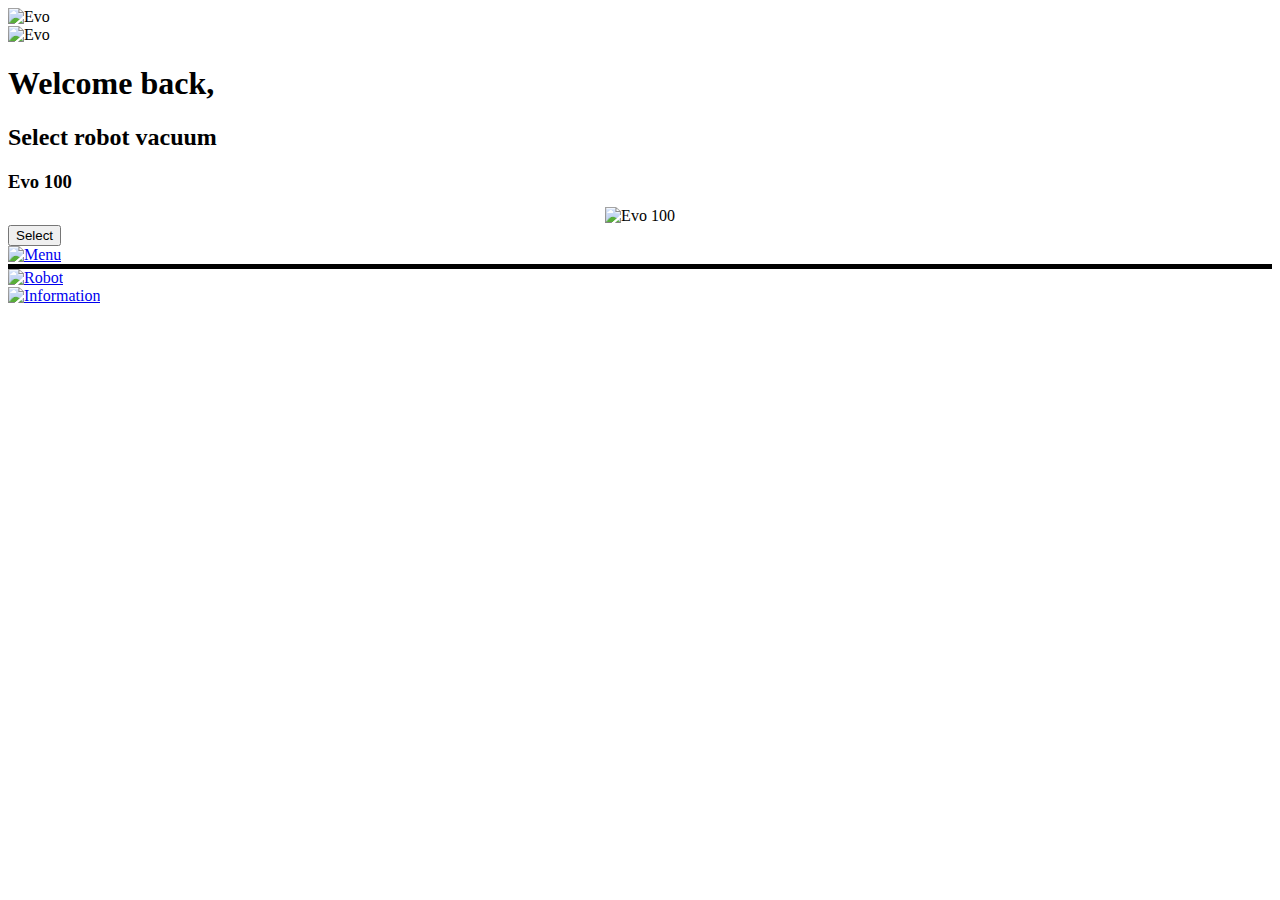
==== index.html @ cd54018f "Add files via upload" ====
<!DOCTYPE html>
<html lang="lt">
<head>
    <meta charset="UTF-8">
    <meta name="viewport" content="width=device-width, initial-scale=1.0">
    <title>Evo robot vacuums</title>
    <link rel="preconnect" href="https://fonts.gstatic.com">
    <link href="https://fonts.googleapis.com/css2?family=Itim&family=Poppins&display=swap" rel="stylesheet">
    <link href="style.css" type="text/css" rel="stylesheet">
</head>
<body>
  <div class="loader-content">
      <div class="loader"><img src="photos/logo.png" alt="Evo"></div>
      <div class="loading"></div>
  </div>
   <img src="photos/logo.png" alt="Evo" width="50%">
    <h1>Welcome back,</h1>
    <h2>Select robot vacuum</h2>
    <div class="robot">
        <h3>Evo 100</h3>
        <div style="display: flex; justify-content: center; align-items: center; margin-top: -5px;">
        <img src="photos/robot.png" alt="Evo 100">
        </div>
        <button>Select</button>
    </div>
    <div class="buttons">
        <div><a href="menu.html"><img src="photos/menu-button.png" alt="Menu"></a></div>
        <div style="border-top: 5px solid black;"><a href="index.html"><img src="photos/robot-button.png" alt="Robot"></a></div>
        <div><a href="settings.html"><img src="photos/human-button.png" alt="Information"></a></div>
    </div>
</body>
</html>
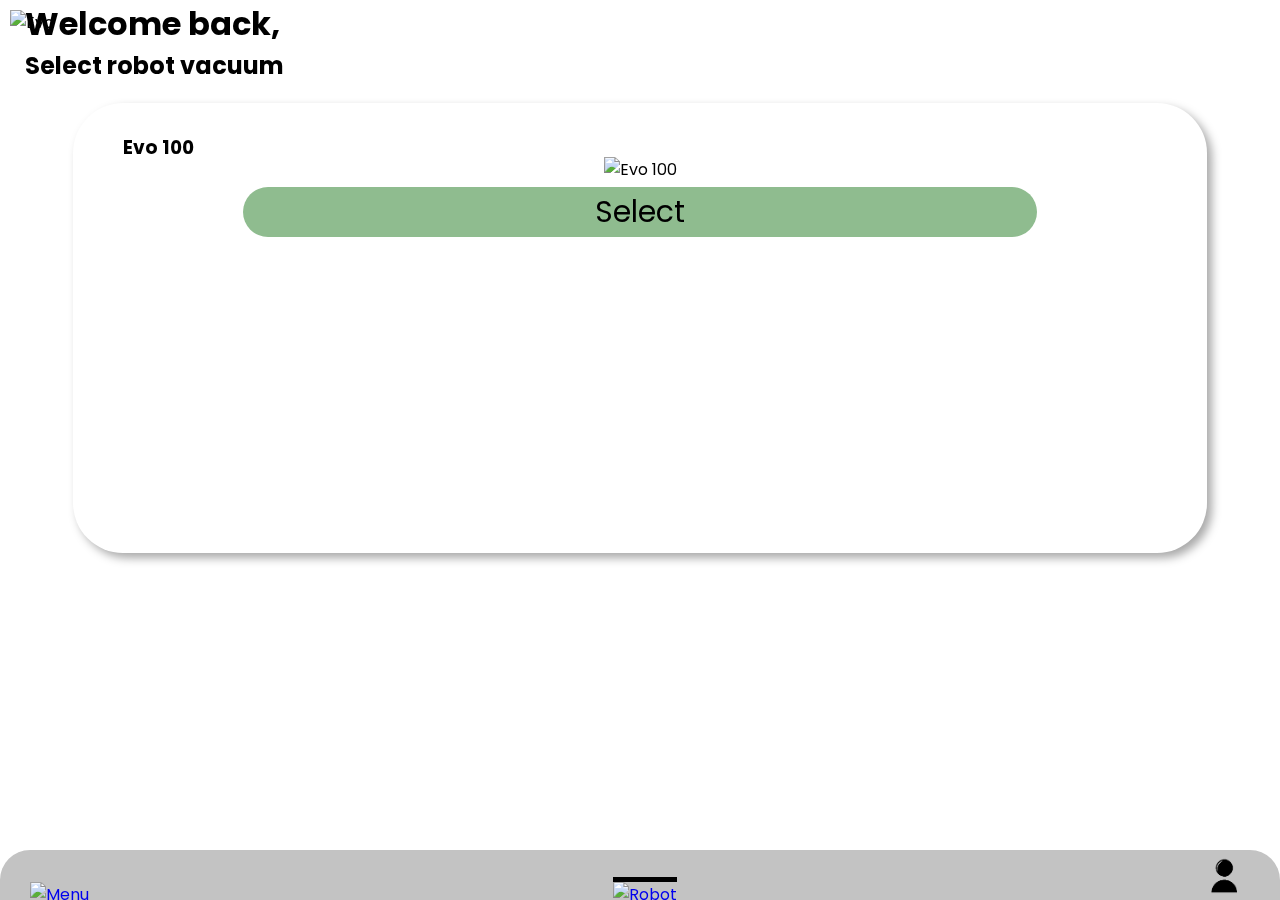
==== commit f1558ae5: "Add files via upload" ====
--- a/index.html
+++ b/index.html
@@ -21,7 +21,9 @@
         <div style="display: flex; justify-content: center; align-items: center; margin-top: -5px;">
         <img src="photos/robot.png" alt="Evo 100">
         </div>
+        <form action="robot.html">
         <button>Select</button>
+        </form>
     </div>
     <div class="buttons">
         <div><a href="menu.html"><img src="photos/menu-button.png" alt="Menu"></a></div>
--- a/style.css
+++ b/style.css
@@ -0,0 +1,297 @@
+*{
+    margin: 0;
+    padding: 0;
+    box-sizing: border-box;
+}
+body{
+    background-color: white;
+    font-family: 'Poppins', sans-serif;
+    padding: 10px;
+}
+.loader-content{
+    position: fixed;
+    width: 100%;
+    height: 100%;
+    top: 0;
+    bottom: 0;
+    left: 0;
+    right: 0;
+    background-color: white;
+    z-index: -1;
+    display: flex;
+    justify-content: center;
+    align-items: center;
+    opacity: 0;
+    animation-name: atsiranda;
+    animation-duration: 5s;
+}
+.loader{
+    width: 50%;
+}
+.loading{
+    width: 50px;
+    height: 50px;
+    border-radius: 100%;
+    position: absolute;
+    border: 5px solid black;
+    border-left-color: white;
+    top: 70%;
+    animation-name: sukasi;
+    animation-duration: 5s;
+    animation-timing-function: linear;
+}
+@keyframes atsiranda{
+    0%{
+        opacity: 1;
+        z-index: 5;
+    }
+    90%{
+        opacity: 1;
+        z-index: 5;
+    }
+    100%{
+        
+    }
+}
+@keyframes at{
+    0%{
+        opacity: 1;
+    }
+    89%{
+        opacity: 1;
+    }
+    90%{
+        opacity: 0;
+    }
+    100%{
+        
+    }
+}
+@keyframes dydis{
+    0%{
+        transform: scale(1.0);
+    }
+    25%{
+        transform: scale(1.5);
+    }
+    50%{
+        transform: scale(1.0);
+    }
+    100%{
+        
+    }
+}
+@keyframes dingsta{
+    0%{
+        opacity: 0;
+        pointer-events: none;
+    }
+    90%{
+        opacity: 0;
+        pointer-events: none;
+    }
+    100%{
+        opacity: 1;
+    }
+}
+@keyframes sukasi{
+    0%{
+        transform: rotate(-1800deg);
+    }
+    100%{
+        
+    }
+}
+@keyframes sukasi2{
+    0%{
+        transform: rotate(-8000deg);
+    }
+    100%{
+        
+    }
+}
+@keyframes sukasi3{
+    0%{
+        transform: rotate(-20000deg);
+    }
+    100%{
+        
+    }
+}
+.loader img{
+    width: 100%;
+    height: 100%;
+}
+h1{
+    padding-top: 15px;
+    padding-left: 15px;
+    margin-top: -50px;
+}
+h2{
+    padding-left: 15px;
+}
+.robot{
+    width: 90%;
+    height: 50vh;
+    box-shadow: 5px 5px 10px darkgray;
+    border-radius: 50px;
+    margin: 20px auto;
+    overflow: scroll;
+    padding-bottom: 20px;
+}
+.robot h3{
+    margin-left: 50px; 
+    padding-top: 30px;
+}
+.robot img{
+    text-align: center;
+    text-align: center;
+}
+.robot button{
+    display: block;
+    width: 70%;
+    height: 50px;
+    margin: 0 auto;
+    margin-top: 5px;
+    border: none;
+    background-color: darkseagreen;
+    border-radius: 50px;
+    font-family: 'Poppins', sans-serif;
+    font-size: 30px;
+    transition: .2s;
+    cursor: pointer;
+}
+button{
+    display: block;
+    width: 70%;
+    height: 50px;
+    margin: 0 auto;
+    margin-top: 0;
+    border: none;
+    background-color: darkseagreen;
+    border-radius: 50px;
+    font-family: 'Poppins', sans-serif;
+    font-size: 30px;
+    transition: .2s;
+    cursor: pointer;
+}
+button:hover{
+    opacity: 0.5;
+}
+.robot button:hover{
+    opacity: 0.5;
+}
+.notifications1{
+    width: 90%;
+    height: 70px;
+    box-shadow: 5px 5px 10px darkgray;
+    border-radius: 50px;
+    margin: 20px auto;
+    padding: 20px;
+    display: flex;
+    justify-content: space-between;
+    align-items: center;
+}
+.notifications1 input{
+    width: 100%;
+    height: 50px;
+    font-family: 'Poppins', sans-serif;
+    font-size: 20px;
+    border-radius: 15px;
+    border: 2px solid darkgray;
+    padding: 15px;
+}
+.wifi{
+    width: 90%;
+    height: 140px;
+    box-shadow: 5px 5px 10px darkgray;
+    border-radius: 50px;
+    margin: 20px auto;
+    padding: 20px;
+}
+.wifi input{
+    width: 100%;
+    height: 50px;
+    font-family: 'Poppins', sans-serif;
+    font-size: 20px;
+    border-radius: 15px;
+    border: 2px solid darkgray;
+    padding: 15px;
+}
+.buttons{
+    position: fixed;
+    bottom: 0;
+    left: 0;
+    right: 0;
+    width: 100%;
+    height: 50px;
+    background-color: rgb(195, 195, 195);
+    display: flex;
+    justify-content: space-between;
+    align-items: baseline;
+    border-radius: 30px 30px 0 0;
+    padding-left: 30px;
+    padding-right: 30px;
+}
+.buttons div img{
+    width: 50px;
+}
+.switch {
+  position: relative;
+  display: inline-block;
+  width: 67px;
+  height: 40px;
+}
+
+.switch input { 
+  opacity: 0;
+  width: 0;
+  height: 0;
+}
+
+.slider {
+  position: absolute;
+  cursor: pointer;
+  top: 0;
+  left: 0;
+  right: 0;
+  bottom: 0;
+  background-color: #ccc;
+  -webkit-transition: .4s;
+  transition: .4s;
+}
+
+.slider:before {
+  position: absolute;
+  content: "";
+  height: 32px;
+  width: 32px;
+  left: 4px;
+  bottom: 4px;
+  background-color: white;
+  -webkit-transition: .4s;
+  transition: .4s;
+}
+
+input:checked + .slider {
+  background-color: black;
+}
+
+input:focus + .slider {
+  box-shadow: 0 0 1px black;
+}
+
+input:checked + .slider:before {
+  -webkit-transform: translateX(26px);
+  -ms-transform: translateX(26px);
+  transform: translateX(26px);
+}
+
+/* Rounded sliders */
+.slider.round {
+  border-radius: 34px;
+}
+
+.slider.round:before {
+  border-radius: 50%;
+}